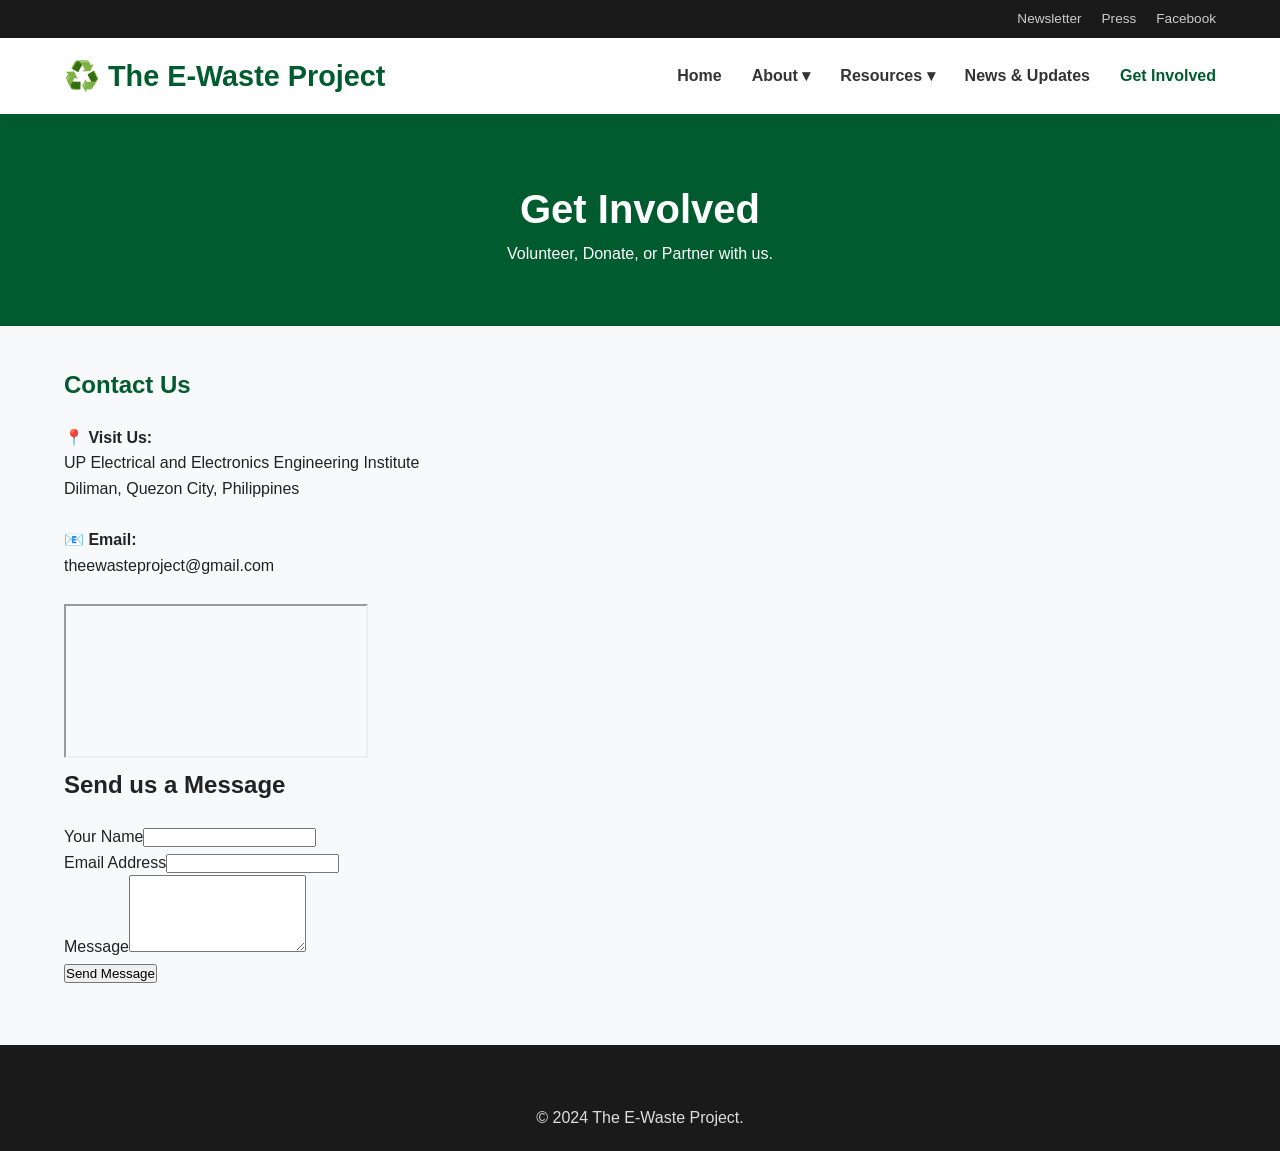
==== contact.html @ 8c15bf65 "updates lang" ====
<!DOCTYPE html>
<html lang="en">
<head>
    <meta charset="UTF-8">
    <title>Get Involved</title>
    <link rel="stylesheet" href="style.css">
</head>
<body>
    <div class="top-bar"><div class="container"><a href="#">Newsletter</a><a href="#">Press</a><a href="https://facebook.com/theewasteproject">Facebook</a></div></div>
    <header>
        <div class="container header-inner">
            <div class="logo">♻️ The E-Waste Project</div>
            <nav>
                <ul>
                    <li><a href="index.html">Home</a></li>
                    <li class="dropdown"><a href="#">About ▾</a>
                        <div class="dropdown-content"><a href="mission.html">Mission & Vision</a><a href="team.html">Our Team</a><a href="partners.html">Partners</a></div>
                    </li>
                    <li class="dropdown"><a href="#">Resources ▾</a>
                        <div class="dropdown-content"><a href="resources.html">All Resources</a></div>
                    </li>
                    <li><a href="updates.html">News & Updates</a></li>
                    <li><a href="contact.html" style="color:var(--primary-color); font-weight:bold;">Get Involved</a></li>
                </ul>
            </nav>
        </div>
    </header>

    <div class="page-header"><div class="container"><h1>Get Involved</h1><p>Volunteer, Donate, or Partner with us.</p></div></div>

    <div class="container contact-grid">
        <div class="contact-info-box">
            <h2 style="color:var(--primary-color); margin-bottom:20px;">Contact Us</h2>
            <p><strong>📍 Visit Us:</strong><br>UP Electrical and Electronics Engineering Institute<br>Diliman, Quezon City, Philippines</p><br>
            <p><strong>📧 Email:</strong><br><a href="mailto:theewasteproject@gmail.com">theewasteproject@gmail.com</a></p><br>
            <div class="map-container"><iframe src="https://www.google.com/maps/embed?pb=!1m14!1m8!1m3!1d15440.85768560378!2d121.0685333!3d14.6511674!3m2!1i1024!2i768!4f13.1!3m3!1m2!1s0x3397b7760980598d%3A0x6331a9829f76a59b!2sElectrical%20and%20Electronics%20Engineering%20Institute!5e0!3m2!1sen!2sph!4v1708137000000!5m2!1sen!2sph" allowfullscreen="" loading="lazy"></iframe></div>
        </div>

        <div>
            <h2 style="margin-bottom: 20px;">Send us a Message</h2>
            <form id="contactForm">
                <div class="form-group"><label>Your Name</label><input type="text" id="name" required></div>
                <div class="form-group"><label>Email Address</label><input type="email" id="email" required></div>
                <div class="form-group"><label>Message</label><textarea id="message" rows="5" required></textarea></div>
                <button type="submit" class="btn-submit" id="submitBtn">Send Message</button>
            </form>
        </div>
    </div>

    <footer><div class="container"><p style="text-align: center;">© 2024 The E-Waste Project.</p></div></footer>

    <script>
        const form = document.getElementById('contactForm');
        const submitBtn = document.getElementById('submitBtn');
        form.addEventListener('submit', function(e) {
            e.preventDefault();
            const originalText = submitBtn.innerText;
            submitBtn.innerText = "Sending..."; submitBtn.style.backgroundColor = "#ccc"; submitBtn.disabled = true;
            setTimeout(() => {
                alert(`Thank you! We have received your message.`);
                form.reset(); submitBtn.innerText = "Message Sent!"; submitBtn.style.backgroundColor = "#2E7D32";
                setTimeout(() => { submitBtn.innerText = originalText; submitBtn.style.backgroundColor = ""; submitBtn.disabled = false; }, 3000);
            }, 2000);
        });
    </script>
</body>
</html>
---- style.css ----
/* --- SHARED CSS (style.css) --- */
:root {
    --primary-color: #005c2e;
    --secondary-color: #4a8c2a;
    --accent-color: #f0c000;
    --dark-text: #222;
    --light-bg: #f8f9fa;
    --white: #ffffff;
    --border-color: #e0e0e0;
}

* { margin: 0; padding: 0; box-sizing: border-box; font-family: 'Segoe UI', Tahoma, Geneva, sans-serif; }
body { line-height: 1.6; color: var(--dark-text); background-color: var(--light-bg); }
a { text-decoration: none; color: inherit; transition: 0.3s; }
ul { list-style: none; }

/* --- HEADER & NAV --- */
.top-bar { background: #1a1a1a; color: #ccc; font-size: 0.85rem; padding: 8px 0; }
.top-bar .container { display: flex; justify-content: flex-end; gap: 20px; }
header { background: var(--white); border-bottom: 3px solid var(--primary-color); position: sticky; top: 0; z-index: 1000; box-shadow: 0 2px 10px rgba(0,0,0,0.05); }
.header-inner { display: flex; justify-content: space-between; align-items: center; padding: 15px 0; }
.logo { font-size: 1.8rem; font-weight: 700; color: var(--primary-color); display: flex; align-items: center; gap: 10px; }

nav ul { display: flex; gap: 30px; }
nav li { position: relative; }
nav a { font-weight: 600; color: #333; padding: 10px 0; display: block; }
nav a:hover { color: var(--primary-color); }

/* Dropdowns */
.dropdown-content { display: none; position: absolute; top: 100%; left: 0; background-color: var(--white); min-width: 200px; box-shadow: 0 8px 16px rgba(0,0,0,0.1); border-top: 3px solid var(--accent-color); z-index: 1000; }
.dropdown-content a { padding: 12px 16px; border-bottom: 1px solid #eee; display: block; }
.dropdown:hover .dropdown-content { display: block; }

/* --- LAYOUTS --- */
.container { width: 90%; max-width: 1200px; margin: auto; }
.page-header { background: var(--primary-color); color: white; padding: 60px 0; margin-bottom: 40px; text-align: center; }
.page-header h1 { font-size: 2.5rem; }

/* --- TEAM GRID --- */
.team-grid { display: flex; flex-wrap: wrap; justify-content: center; gap: 40px; padding: 20px 0; }
.team-member { background: white; width: 220px; padding: 20px; border-radius: 15px; display: flex; flex-direction: column; align-items: center; box-shadow: 0 4px 10px rgba(0,0,0,0.1); text-align: center; cursor: pointer; transition: transform 0.3s ease; }
.team-member:hover { transform: translateY(-10px); }
.team-img { width: 120px; height: 120px; border-radius: 50%; object-fit: cover; border: 3px solid var(--secondary-color); margin-bottom: 15px; background-color: #eee; }
.know-more-btn { margin-top: 10px; font-size: 0.8rem; color: var(--primary-color); text-decoration: underline; }

/* --- MODAL (For Team) --- */
.modal { display: none; position: fixed; z-index: 2000; left: 0; top: 0; width: 100%; height: 100%; background-color: rgba(0,0,0,0.8); backdrop-filter: blur(5px); }
.modal-content { background-color: #fefefe; margin: 10% auto; padding: 40px; border: 1px solid #888; width: 80%; max-width: 600px; border-radius: 10px; position: relative; text-align: center; }
.close { position: absolute; top: 10px; right: 20px; font-size: 28px; cursor: pointer; }

/* --- PARTNERS GRID --- */
.partners-grid { display: grid; grid-template-columns: repeat(auto-fit, minmax(200px, 1fr)); gap: 30px; margin-top: 30px; }
.partner-card { background: white; padding: 40px; border: 1px solid #ddd; border-radius: 8px; text-align: center; font-weight: bold; color: #555; display: flex; align-items: center; justify-content: center; height: 150px; }

/* --- RESOURCES LIST --- */
.resource-list { background: white; border-radius: 8px; overflow: hidden; border: 1px solid #eee; }
.resource-item { display: flex; justify-content: space-between; align-items: center; padding: 20px; border-bottom: 1px solid #eee; }
.resource-item:hover { background-color: #f9f9f9; }
.btn-small { background: var(--secondary-color); color: white; padding: 5px 15px; border-radius: 4px; font-size: 0.9rem; }

/* --- NEWS ITEMS --- */
.news-card-horiz { display: flex; gap: 20px; margin-bottom: 30px; background: white; border: 1px solid #eee; padding: 15px; border-radius: 8px; }
.news-img { width: 180px; height: 120px; object-fit: cover; border-radius: 4px; flex-shrink: 0; }

/* --- FOOTER --- */
footer { background: #1a1a1a; color: #ddd; padding: 60px 0 20px; margin-top: 60px; }
.footer-grid { display: grid; grid-template-columns: repeat(auto-fit, minmax(200px, 1fr)); gap: 40px; border-bottom: 1px solid #333; padding-bottom: 40px; margin-bottom: 20px; }
.footer-col h3 { color: white; margin-bottom: 20px; text-transform: uppercase; }
.footer-col ul li { margin-bottom: 10px; }
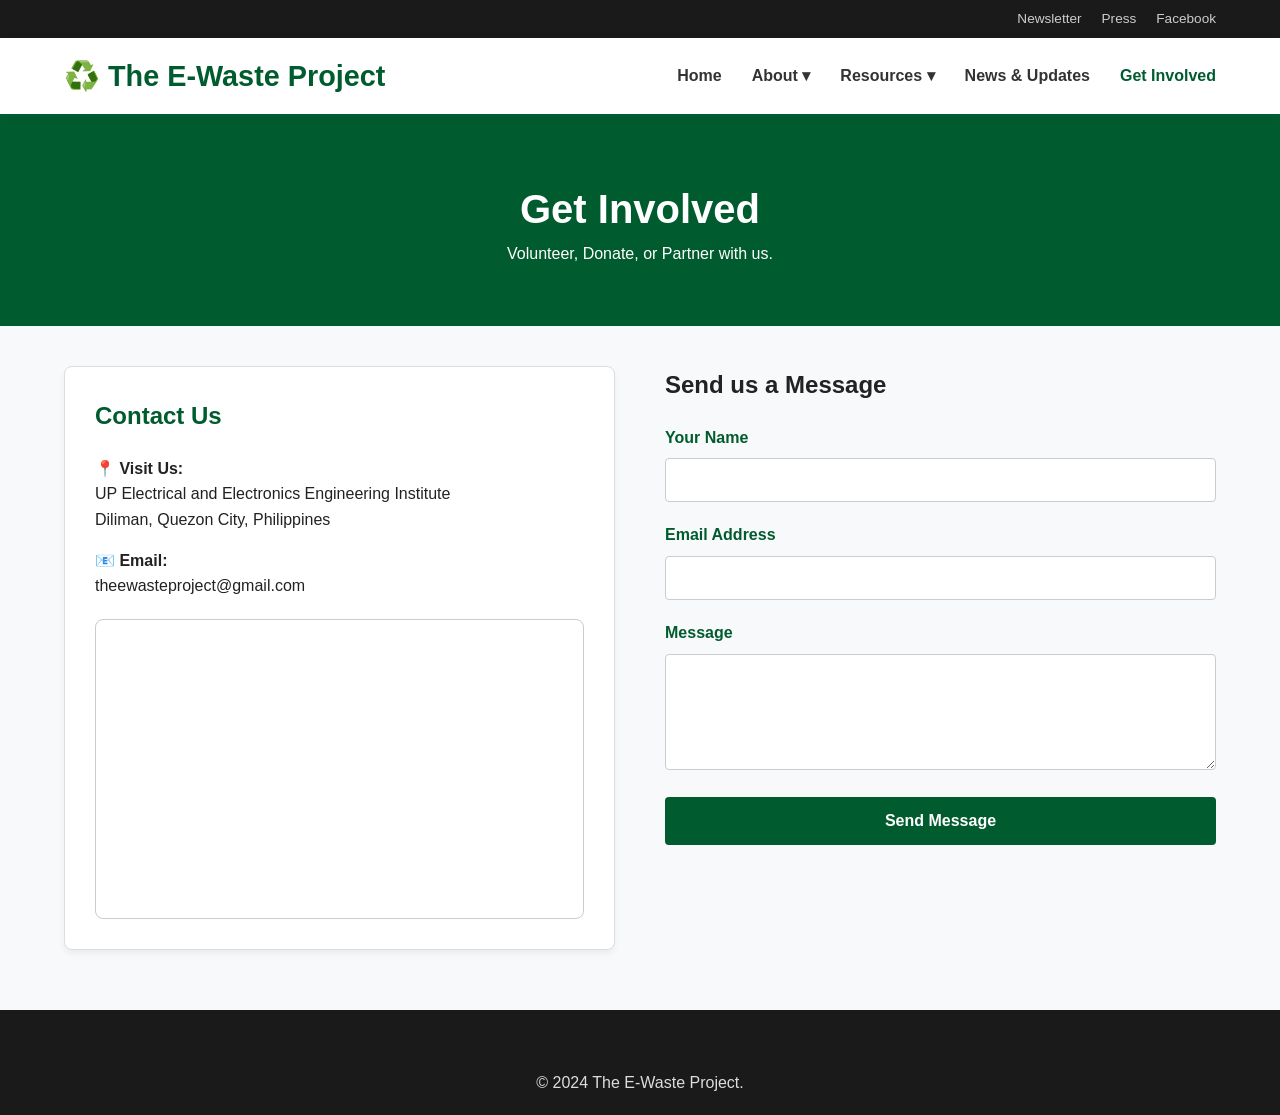
==== commit 908bf313: "Changes to Contact and Styles page, used new css layout" ====
--- a/contact.html
+++ b/contact.html
@@ -26,25 +26,53 @@
         </div>
     </header>
 
-    <div class="page-header"><div class="container"><h1>Get Involved</h1><p>Volunteer, Donate, or Partner with us.</p></div></div>
+    <div class="page-header">
+        <div class="container">
+            <h1>Get Involved</h1>
+            <p>Volunteer, Donate, or Partner with us.</p>
+        </div>
+    </div>
 
     <div class="container contact-grid">
+        
         <div class="contact-info-box">
             <h2 style="color:var(--primary-color); margin-bottom:20px;">Contact Us</h2>
-            <p><strong>📍 Visit Us:</strong><br>UP Electrical and Electronics Engineering Institute<br>Diliman, Quezon City, Philippines</p><br>
-            <p><strong>📧 Email:</strong><br><a href="mailto:theewasteproject@gmail.com">theewasteproject@gmail.com</a></p><br>
-            <div class="map-container"><iframe src="https://www.google.com/maps/embed?pb=!1m14!1m8!1m3!1d15440.85768560378!2d121.0685333!3d14.6511674!3m2!1i1024!2i768!4f13.1!3m3!1m2!1s0x3397b7760980598d%3A0x6331a9829f76a59b!2sElectrical%20and%20Electronics%20Engineering%20Institute!5e0!3m2!1sen!2sph!4v1708137000000!5m2!1sen!2sph" allowfullscreen="" loading="lazy"></iframe></div>
+            
+            <p style="margin-bottom: 15px;">
+                <strong>📍 Visit Us:</strong><br>
+                UP Electrical and Electronics Engineering Institute<br>
+                Diliman, Quezon City, Philippines
+            </p>
+            
+            <p style="margin-bottom: 15px;">
+                <strong>📧 Email:</strong><br>
+                <a href="mailto:theewasteproject@gmail.com">theewasteproject@gmail.com</a>
+            </p>
+            
+            <div class="map-container">
+                <iframe src="https://www.google.com/maps/embed?pb=!1m18!1m12!1m3!1d3860.200598822365!2d121.0664873148409!3d14.64446598977508!2m3!1f0!2f0!3f0!3m2!1i1024!2i768!4f13.1!3m3!1m2!1s0x3397b776a3e50669%3A0x6295574577881121!2sElectrical%20and%20Electronics%20Engineering%20Institute!5e0!3m2!1sen!2sph!4v1629856781234!5m2!1sen!2sph" allowfullscreen="" loading="lazy"></iframe>
+            </div>
         </div>
 
         <div>
             <h2 style="margin-bottom: 20px;">Send us a Message</h2>
             <form id="contactForm">
-                <div class="form-group"><label>Your Name</label><input type="text" id="name" required></div>
-                <div class="form-group"><label>Email Address</label><input type="email" id="email" required></div>
-                <div class="form-group"><label>Message</label><textarea id="message" rows="5" required></textarea></div>
+                <div class="form-group">
+                    <label>Your Name</label>
+                    <input type="text" id="name" required>
+                </div>
+                <div class="form-group">
+                    <label>Email Address</label>
+                    <input type="email" id="email" required>
+                </div>
+                <div class="form-group">
+                    <label>Message</label>
+                    <textarea id="message" rows="5" required></textarea>
+                </div>
                 <button type="submit" class="btn-submit" id="submitBtn">Send Message</button>
             </form>
         </div>
+
     </div>
 
     <footer><div class="container"><p style="text-align: center;">© 2024 The E-Waste Project.</p></div></footer>
--- a/style.css
+++ b/style.css
@@ -1,7 +1,7 @@
 /* --- SHARED CSS (style.css) --- */
 :root {
-    --primary-color: #005c2e;
-    --secondary-color: #4a8c2a;
+    --primary-color: #005c2e; /* Geneva Green */
+    --secondary-color: #4a8c2a; 
     --accent-color: #f0c000;
     --dark-text: #222;
     --light-bg: #f8f9fa;
@@ -17,6 +17,8 @@
 /* --- HEADER & NAV --- */
 .top-bar { background: #1a1a1a; color: #ccc; font-size: 0.85rem; padding: 8px 0; }
 .top-bar .container { display: flex; justify-content: flex-end; gap: 20px; }
+.top-bar a:hover { color: var(--white); }
+
 header { background: var(--white); border-bottom: 3px solid var(--primary-color); position: sticky; top: 0; z-index: 1000; box-shadow: 0 2px 10px rgba(0,0,0,0.05); }
 .header-inner { display: flex; justify-content: space-between; align-items: center; padding: 15px 0; }
 .logo { font-size: 1.8rem; font-weight: 700; color: var(--primary-color); display: flex; align-items: center; gap: 10px; }
@@ -35,6 +37,17 @@
 .container { width: 90%; max-width: 1200px; margin: auto; }
 .page-header { background: var(--primary-color); color: white; padding: 60px 0; margin-bottom: 40px; text-align: center; }
 .page-header h1 { font-size: 2.5rem; }
+
+/* --- HOME PORTAL LAYOUT --- */
+.hero-portal { background: linear-gradient(rgba(0,0,0,0.6), rgba(0,0,0,0.6)), url('https://images.unsplash.com/photo-1532996122724-e3c354a0b15b?ixlib=rb-1.2.1&auto=format&fit=crop&w=1350&q=80'); background-size: cover; background-position: center; color: white; padding: 100px 0; margin-bottom: 40px; }
+.hero-content { max-width: 800px; }
+.hero-tag { background: var(--accent-color); color: #000; padding: 4px 10px; font-weight: bold; text-transform: uppercase; font-size: 0.8rem; border-radius: 3px; }
+.btn { background: var(--primary-color); color: white; padding: 10px 25px; border-radius: 4px; font-weight: bold; display: inline-block; margin-top: 20px; }
+.btn:hover { background: #004522; }
+
+.portal-grid { display: grid; grid-template-columns: 2fr 1fr; gap: 40px; margin-bottom: 60px; }
+.section-head { border-bottom: 2px solid #ddd; margin-bottom: 20px; padding-bottom: 10px; display: flex; justify-content: space-between; align-items: flex-end; }
+.section-head h2 { color: var(--primary-color); font-size: 1.5rem; border-bottom: 3px solid var(--primary-color); margin-bottom: -12px; padding-bottom: 10px; display: inline-block; }
 
 /* --- TEAM GRID --- */
 .team-grid { display: flex; flex-wrap: wrap; justify-content: center; gap: 40px; padding: 20px 0; }
@@ -61,9 +74,109 @@
 /* --- NEWS ITEMS --- */
 .news-card-horiz { display: flex; gap: 20px; margin-bottom: 30px; background: white; border: 1px solid #eee; padding: 15px; border-radius: 8px; }
 .news-img { width: 180px; height: 120px; object-fit: cover; border-radius: 4px; flex-shrink: 0; }
+.sidebar-widget { background: white; padding: 25px; border: 1px solid #eee; border-radius: 8px; margin-bottom: 30px; }
+.event-item { display: flex; gap: 15px; margin-bottom: 20px; border-bottom: 1px solid #eee; padding-bottom: 15px; }
+.date-box { background: var(--light-bg); border: 1px solid #ddd; padding: 5px 10px; text-align: center; border-radius: 4px; min-width: 60px; height: fit-content; }
+.date-box span { display: block; font-weight: bold; color: var(--primary-color); font-size: 1.2rem; }
+
+/* --- CONTACT PAGE --- */
+.contact-grid { display: grid; grid-template-columns: 1fr 1fr; gap: 50px; margin-bottom: 50px; }
+.contact-info-box { background: white; padding: 30px; border-radius: 8px; border: 1px solid #ddd; }
+.form-group { margin-bottom: 20px; }
+.form-group label { display: block; margin-bottom: 8px; font-weight: bold; color: var(--primary-color); }
+.form-group input, .form-group textarea, .form-group select { width: 100%; padding: 12px; border: 1px solid #ccc; border-radius: 4px; font-size: 1rem; }
+.btn-submit { background: var(--primary-color); color: white; border: none; padding: 15px 30px; font-size: 1rem; border-radius: 4px; cursor: pointer; width: 100%; font-weight: bold; }
+.btn-submit:hover { background: #004522; }
+.map-container { width: 100%; height: 300px; margin-top: 20px; border-radius: 8px; overflow: hidden; border: 1px solid #ccc; }
+iframe { width: 100%; height: 100%; border: 0; }
 
 /* --- FOOTER --- */
 footer { background: #1a1a1a; color: #ddd; padding: 60px 0 20px; margin-top: 60px; }
 .footer-grid { display: grid; grid-template-columns: repeat(auto-fit, minmax(200px, 1fr)); gap: 40px; border-bottom: 1px solid #333; padding-bottom: 40px; margin-bottom: 20px; }
 .footer-col h3 { color: white; margin-bottom: 20px; text-transform: uppercase; }
-.footer-col ul li { margin-bottom: 10px; }+.footer-col ul li { margin-bottom: 10px; }
+
+@media (max-width: 768px) {
+    .portal-grid, .contact-grid { grid-template-columns: 1fr; }
+    .header-inner { flex-direction: column; gap: 15px; }
+    nav ul { flex-wrap: wrap; justify-content: center; }
+    .news-card-horiz { flex-direction: column; }
+    .news-img { width: 100%; height: 200px; }
+}
+
+/* --- CONTACT PAGE STYLES --- */
+.contact-grid {
+    display: grid;
+    grid-template-columns: 1fr 1fr; /* Split into 2 columns */
+    gap: 50px;
+    margin-bottom: 50px;
+}
+
+.contact-info-box {
+    background: white;
+    padding: 30px;
+    border-radius: 8px;
+    border: 1px solid #ddd;
+    box-shadow: 0 4px 6px rgba(0,0,0,0.05);
+}
+
+.form-group {
+    margin-bottom: 20px;
+}
+
+.form-group label {
+    display: block;
+    margin-bottom: 8px;
+    font-weight: bold;
+    color: var(--primary-color);
+}
+
+.form-group input, 
+.form-group textarea, 
+.form-group select {
+    width: 100%;
+    padding: 12px;
+    border: 1px solid #ccc;
+    border-radius: 4px;
+    font-size: 1rem;
+    font-family: inherit;
+}
+
+.btn-submit {
+    background: var(--primary-color);
+    color: white;
+    border: none;
+    padding: 15px 30px;
+    font-size: 1rem;
+    border-radius: 4px;
+    cursor: pointer;
+    width: 100%;
+    font-weight: bold;
+    transition: background 0.3s;
+}
+
+.btn-submit:hover {
+    background: #004522;
+}
+
+.map-container {
+    width: 100%;
+    height: 300px;
+    margin-top: 20px;
+    border-radius: 8px;
+    overflow: hidden;
+    border: 1px solid #ccc;
+}
+
+iframe {
+    width: 100%;
+    height: 100%;
+    border: 0;
+}
+
+/* Mobile Fix */
+@media (max-width: 768px) {
+    .contact-grid {
+        grid-template-columns: 1fr; /* Stack vertically on phone */
+    }
+}
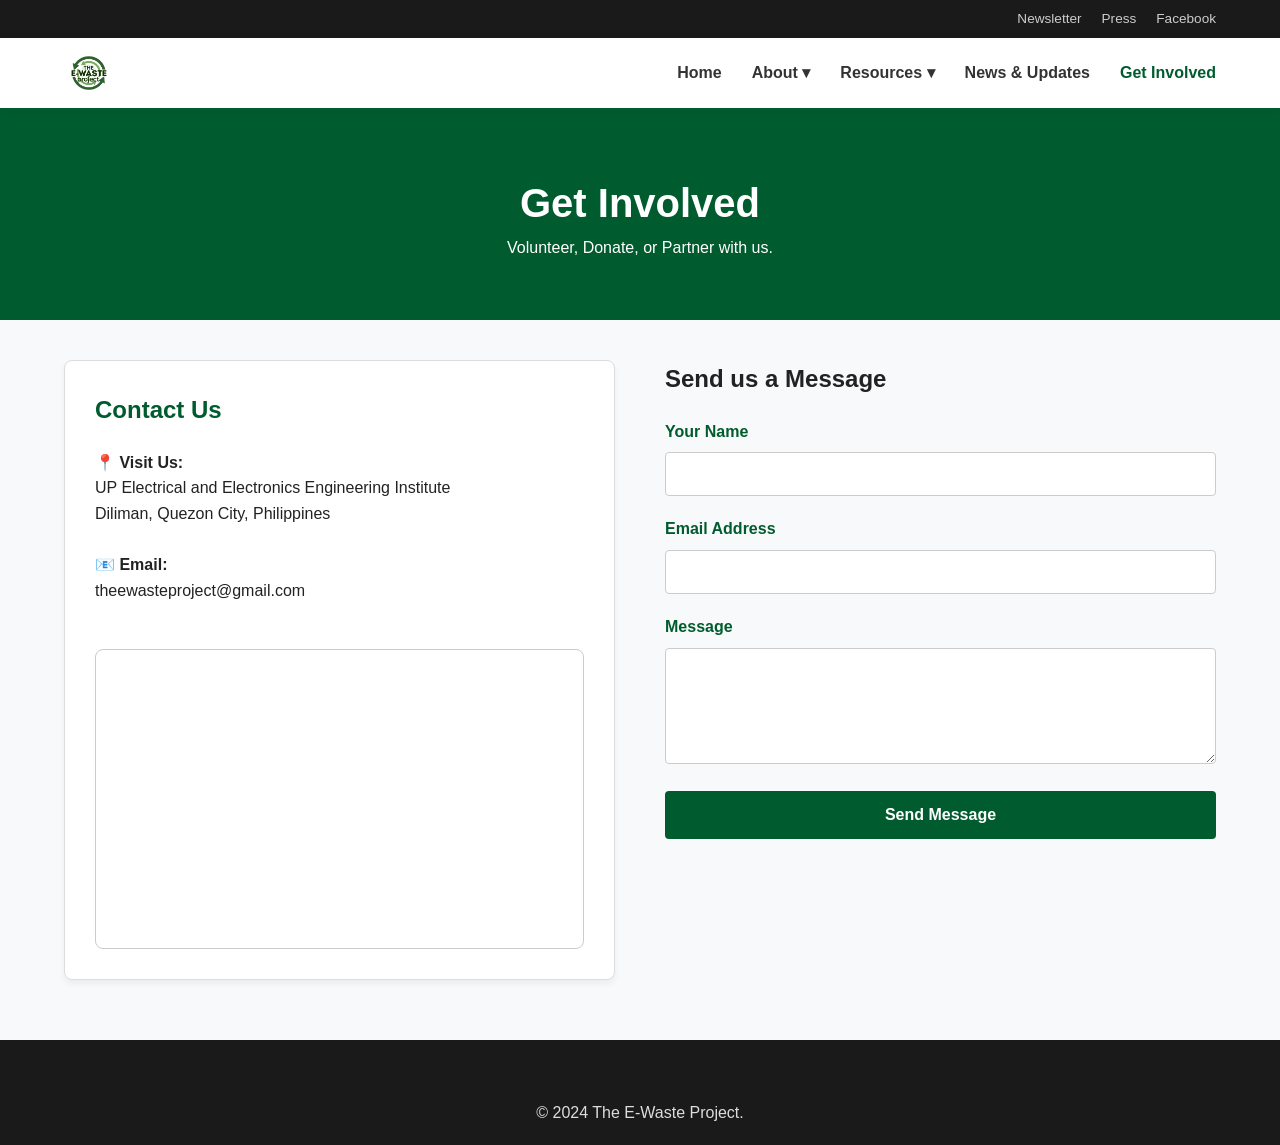
==== commit 0d05de62: "small fixes" ====
--- a/contact.html
+++ b/contact.html
@@ -9,7 +9,9 @@
     <div class="top-bar"><div class="container"><a href="#">Newsletter</a><a href="#">Press</a><a href="https://facebook.com/theewasteproject">Facebook</a></div></div>
     <header>
         <div class="container header-inner">
-            <div class="logo">♻️ The E-Waste Project</div>
+            <div class="logo">
+                <img src="tep.png" alt="The E-Waste Project">
+            </div>
             <nav>
                 <ul>
                     <li><a href="index.html">Home</a></li>
@@ -26,53 +28,25 @@
         </div>
     </header>
 
-    <div class="page-header">
-        <div class="container">
-            <h1>Get Involved</h1>
-            <p>Volunteer, Donate, or Partner with us.</p>
-        </div>
-    </div>
+    <div class="page-header"><div class="container"><h1>Get Involved</h1><p>Volunteer, Donate, or Partner with us.</p></div></div>
 
     <div class="container contact-grid">
-        
         <div class="contact-info-box">
             <h2 style="color:var(--primary-color); margin-bottom:20px;">Contact Us</h2>
-            
-            <p style="margin-bottom: 15px;">
-                <strong>📍 Visit Us:</strong><br>
-                UP Electrical and Electronics Engineering Institute<br>
-                Diliman, Quezon City, Philippines
-            </p>
-            
-            <p style="margin-bottom: 15px;">
-                <strong>📧 Email:</strong><br>
-                <a href="mailto:theewasteproject@gmail.com">theewasteproject@gmail.com</a>
-            </p>
-            
-            <div class="map-container">
-                <iframe src="https://www.google.com/maps/embed?pb=!1m18!1m12!1m3!1d3860.200598822365!2d121.0664873148409!3d14.64446598977508!2m3!1f0!2f0!3f0!3m2!1i1024!2i768!4f13.1!3m3!1m2!1s0x3397b776a3e50669%3A0x6295574577881121!2sElectrical%20and%20Electronics%20Engineering%20Institute!5e0!3m2!1sen!2sph!4v1629856781234!5m2!1sen!2sph" allowfullscreen="" loading="lazy"></iframe>
-            </div>
+            <p><strong>📍 Visit Us:</strong><br>UP Electrical and Electronics Engineering Institute<br>Diliman, Quezon City, Philippines</p><br>
+            <p><strong>📧 Email:</strong><br><a href="mailto:theewasteproject@gmail.com">theewasteproject@gmail.com</a></p><br>
+            <div class="map-container"><iframe src="https://www.google.com/maps/embed?pb=!1m14!1m8!1m3!1d15440.85768560378!2d121.0685333!3d14.6511674!3m2!1i1024!2i768!4f13.1!3m3!1m2!1s0x3397b7760980598d%3A0x6331a9829f76a59b!2sElectrical%20and%20Electronics%20Engineering%20Institute!5e0!3m2!1sen!2sph!4v1708137000000!5m2!1sen!2sph" allowfullscreen="" loading="lazy"></iframe></div>
         </div>
 
         <div>
             <h2 style="margin-bottom: 20px;">Send us a Message</h2>
             <form id="contactForm">
-                <div class="form-group">
-                    <label>Your Name</label>
-                    <input type="text" id="name" required>
-                </div>
-                <div class="form-group">
-                    <label>Email Address</label>
-                    <input type="email" id="email" required>
-                </div>
-                <div class="form-group">
-                    <label>Message</label>
-                    <textarea id="message" rows="5" required></textarea>
-                </div>
+                <div class="form-group"><label>Your Name</label><input type="text" id="name" required></div>
+                <div class="form-group"><label>Email Address</label><input type="email" id="email" required></div>
+                <div class="form-group"><label>Message</label><textarea id="message" rows="5" required></textarea></div>
                 <button type="submit" class="btn-submit" id="submitBtn">Send Message</button>
             </form>
         </div>
-
     </div>
 
     <footer><div class="container"><p style="text-align: center;">© 2024 The E-Waste Project.</p></div></footer>
--- a/style.css
+++ b/style.css
@@ -1,6 +1,6 @@
 /* --- SHARED CSS (style.css) --- */
 :root {
-    --primary-color: #005c2e; /* Geneva Green */
+    --primary-color: #005c2e; /* TEP Green */
     --secondary-color: #4a8c2a; 
     --accent-color: #f0c000;
     --dark-text: #222;
@@ -20,8 +20,15 @@
 .top-bar a:hover { color: var(--white); }
 
 header { background: var(--white); border-bottom: 3px solid var(--primary-color); position: sticky; top: 0; z-index: 1000; box-shadow: 0 2px 10px rgba(0,0,0,0.05); }
-.header-inner { display: flex; justify-content: space-between; align-items: center; padding: 15px 0; }
-.logo { font-size: 1.8rem; font-weight: 700; color: var(--primary-color); display: flex; align-items: center; gap: 10px; }
+.header-inner { display: flex; justify-content: space-between; align-items: center; padding: 10px 0; }
+
+/* --- LOGO FIX --- */
+.logo { display: flex; align-items: center; }
+.logo img { 
+    height: 50px; /* Forces logo to be small and neat */
+    width: auto; 
+    display: block;
+}
 
 nav ul { display: flex; gap: 30px; }
 nav li { position: relative; }
@@ -38,13 +45,21 @@
 .page-header { background: var(--primary-color); color: white; padding: 60px 0; margin-bottom: 40px; text-align: center; }
 .page-header h1 { font-size: 2.5rem; }
 
-/* --- HOME PORTAL LAYOUT --- */
-.hero-portal { background: linear-gradient(rgba(0,0,0,0.6), rgba(0,0,0,0.6)), url('https://images.unsplash.com/photo-1532996122724-e3c354a0b15b?ixlib=rb-1.2.1&auto=format&fit=crop&w=1350&q=80'); background-size: cover; background-position: center; color: white; padding: 100px 0; margin-bottom: 40px; }
+/* --- HOME HERO (Uses your 'home-bg.jpg') --- */
+.hero-portal { 
+    background: linear-gradient(rgba(0,0,0,0.7), rgba(0,0,0,0.7)), url('home-bg.jpg'); 
+    background-size: cover; 
+    background-position: center; 
+    color: white; 
+    padding: 120px 0; 
+    margin-bottom: 40px; 
+}
 .hero-content { max-width: 800px; }
 .hero-tag { background: var(--accent-color); color: #000; padding: 4px 10px; font-weight: bold; text-transform: uppercase; font-size: 0.8rem; border-radius: 3px; }
 .btn { background: var(--primary-color); color: white; padding: 10px 25px; border-radius: 4px; font-weight: bold; display: inline-block; margin-top: 20px; }
 .btn:hover { background: #004522; }
 
+/* --- SECTIONS & GRIDS --- */
 .portal-grid { display: grid; grid-template-columns: 2fr 1fr; gap: 40px; margin-bottom: 60px; }
 .section-head { border-bottom: 2px solid #ddd; margin-bottom: 20px; padding-bottom: 10px; display: flex; justify-content: space-between; align-items: flex-end; }
 .section-head h2 { color: var(--primary-color); font-size: 1.5rem; border-bottom: 3px solid var(--primary-color); margin-bottom: -12px; padding-bottom: 10px; display: inline-block; }
@@ -56,22 +71,22 @@
 .team-img { width: 120px; height: 120px; border-radius: 50%; object-fit: cover; border: 3px solid var(--secondary-color); margin-bottom: 15px; background-color: #eee; }
 .know-more-btn { margin-top: 10px; font-size: 0.8rem; color: var(--primary-color); text-decoration: underline; }
 
-/* --- MODAL (For Team) --- */
+/* --- TEAM MODAL --- */
 .modal { display: none; position: fixed; z-index: 2000; left: 0; top: 0; width: 100%; height: 100%; background-color: rgba(0,0,0,0.8); backdrop-filter: blur(5px); }
 .modal-content { background-color: #fefefe; margin: 10% auto; padding: 40px; border: 1px solid #888; width: 80%; max-width: 600px; border-radius: 10px; position: relative; text-align: center; }
 .close { position: absolute; top: 10px; right: 20px; font-size: 28px; cursor: pointer; }
 
-/* --- PARTNERS GRID --- */
+/* --- PARTNERS --- */
 .partners-grid { display: grid; grid-template-columns: repeat(auto-fit, minmax(200px, 1fr)); gap: 30px; margin-top: 30px; }
 .partner-card { background: white; padding: 40px; border: 1px solid #ddd; border-radius: 8px; text-align: center; font-weight: bold; color: #555; display: flex; align-items: center; justify-content: center; height: 150px; }
 
-/* --- RESOURCES LIST --- */
+/* --- RESOURCES --- */
 .resource-list { background: white; border-radius: 8px; overflow: hidden; border: 1px solid #eee; }
 .resource-item { display: flex; justify-content: space-between; align-items: center; padding: 20px; border-bottom: 1px solid #eee; }
 .resource-item:hover { background-color: #f9f9f9; }
 .btn-small { background: var(--secondary-color); color: white; padding: 5px 15px; border-radius: 4px; font-size: 0.9rem; }
 
-/* --- NEWS ITEMS --- */
+/* --- NEWS & EVENTS --- */
 .news-card-horiz { display: flex; gap: 20px; margin-bottom: 30px; background: white; border: 1px solid #eee; padding: 15px; border-radius: 8px; }
 .news-img { width: 180px; height: 120px; object-fit: cover; border-radius: 4px; flex-shrink: 0; }
 .sidebar-widget { background: white; padding: 25px; border: 1px solid #eee; border-radius: 8px; margin-bottom: 30px; }
@@ -79,13 +94,13 @@
 .date-box { background: var(--light-bg); border: 1px solid #ddd; padding: 5px 10px; text-align: center; border-radius: 4px; min-width: 60px; height: fit-content; }
 .date-box span { display: block; font-weight: bold; color: var(--primary-color); font-size: 1.2rem; }
 
-/* --- CONTACT PAGE --- */
+/* --- CONTACT PAGE LAYOUT --- */
 .contact-grid { display: grid; grid-template-columns: 1fr 1fr; gap: 50px; margin-bottom: 50px; }
-.contact-info-box { background: white; padding: 30px; border-radius: 8px; border: 1px solid #ddd; }
+.contact-info-box { background: white; padding: 30px; border-radius: 8px; border: 1px solid #ddd; box-shadow: 0 4px 6px rgba(0,0,0,0.05); }
 .form-group { margin-bottom: 20px; }
 .form-group label { display: block; margin-bottom: 8px; font-weight: bold; color: var(--primary-color); }
 .form-group input, .form-group textarea, .form-group select { width: 100%; padding: 12px; border: 1px solid #ccc; border-radius: 4px; font-size: 1rem; }
-.btn-submit { background: var(--primary-color); color: white; border: none; padding: 15px 30px; font-size: 1rem; border-radius: 4px; cursor: pointer; width: 100%; font-weight: bold; }
+.btn-submit { background: var(--primary-color); color: white; border: none; padding: 15px 30px; font-size: 1rem; border-radius: 4px; cursor: pointer; width: 100%; font-weight: bold; transition: background 0.3s; }
 .btn-submit:hover { background: #004522; }
 .map-container { width: 100%; height: 300px; margin-top: 20px; border-radius: 8px; overflow: hidden; border: 1px solid #ccc; }
 iframe { width: 100%; height: 100%; border: 0; }
@@ -102,81 +117,4 @@
     nav ul { flex-wrap: wrap; justify-content: center; }
     .news-card-horiz { flex-direction: column; }
     .news-img { width: 100%; height: 200px; }
-}
-
-/* --- CONTACT PAGE STYLES --- */
-.contact-grid {
-    display: grid;
-    grid-template-columns: 1fr 1fr; /* Split into 2 columns */
-    gap: 50px;
-    margin-bottom: 50px;
-}
-
-.contact-info-box {
-    background: white;
-    padding: 30px;
-    border-radius: 8px;
-    border: 1px solid #ddd;
-    box-shadow: 0 4px 6px rgba(0,0,0,0.05);
-}
-
-.form-group {
-    margin-bottom: 20px;
-}
-
-.form-group label {
-    display: block;
-    margin-bottom: 8px;
-    font-weight: bold;
-    color: var(--primary-color);
-}
-
-.form-group input, 
-.form-group textarea, 
-.form-group select {
-    width: 100%;
-    padding: 12px;
-    border: 1px solid #ccc;
-    border-radius: 4px;
-    font-size: 1rem;
-    font-family: inherit;
-}
-
-.btn-submit {
-    background: var(--primary-color);
-    color: white;
-    border: none;
-    padding: 15px 30px;
-    font-size: 1rem;
-    border-radius: 4px;
-    cursor: pointer;
-    width: 100%;
-    font-weight: bold;
-    transition: background 0.3s;
-}
-
-.btn-submit:hover {
-    background: #004522;
-}
-
-.map-container {
-    width: 100%;
-    height: 300px;
-    margin-top: 20px;
-    border-radius: 8px;
-    overflow: hidden;
-    border: 1px solid #ccc;
-}
-
-iframe {
-    width: 100%;
-    height: 100%;
-    border: 0;
-}
-
-/* Mobile Fix */
-@media (max-width: 768px) {
-    .contact-grid {
-        grid-template-columns: 1fr; /* Stack vertically on phone */
-    }
 }
